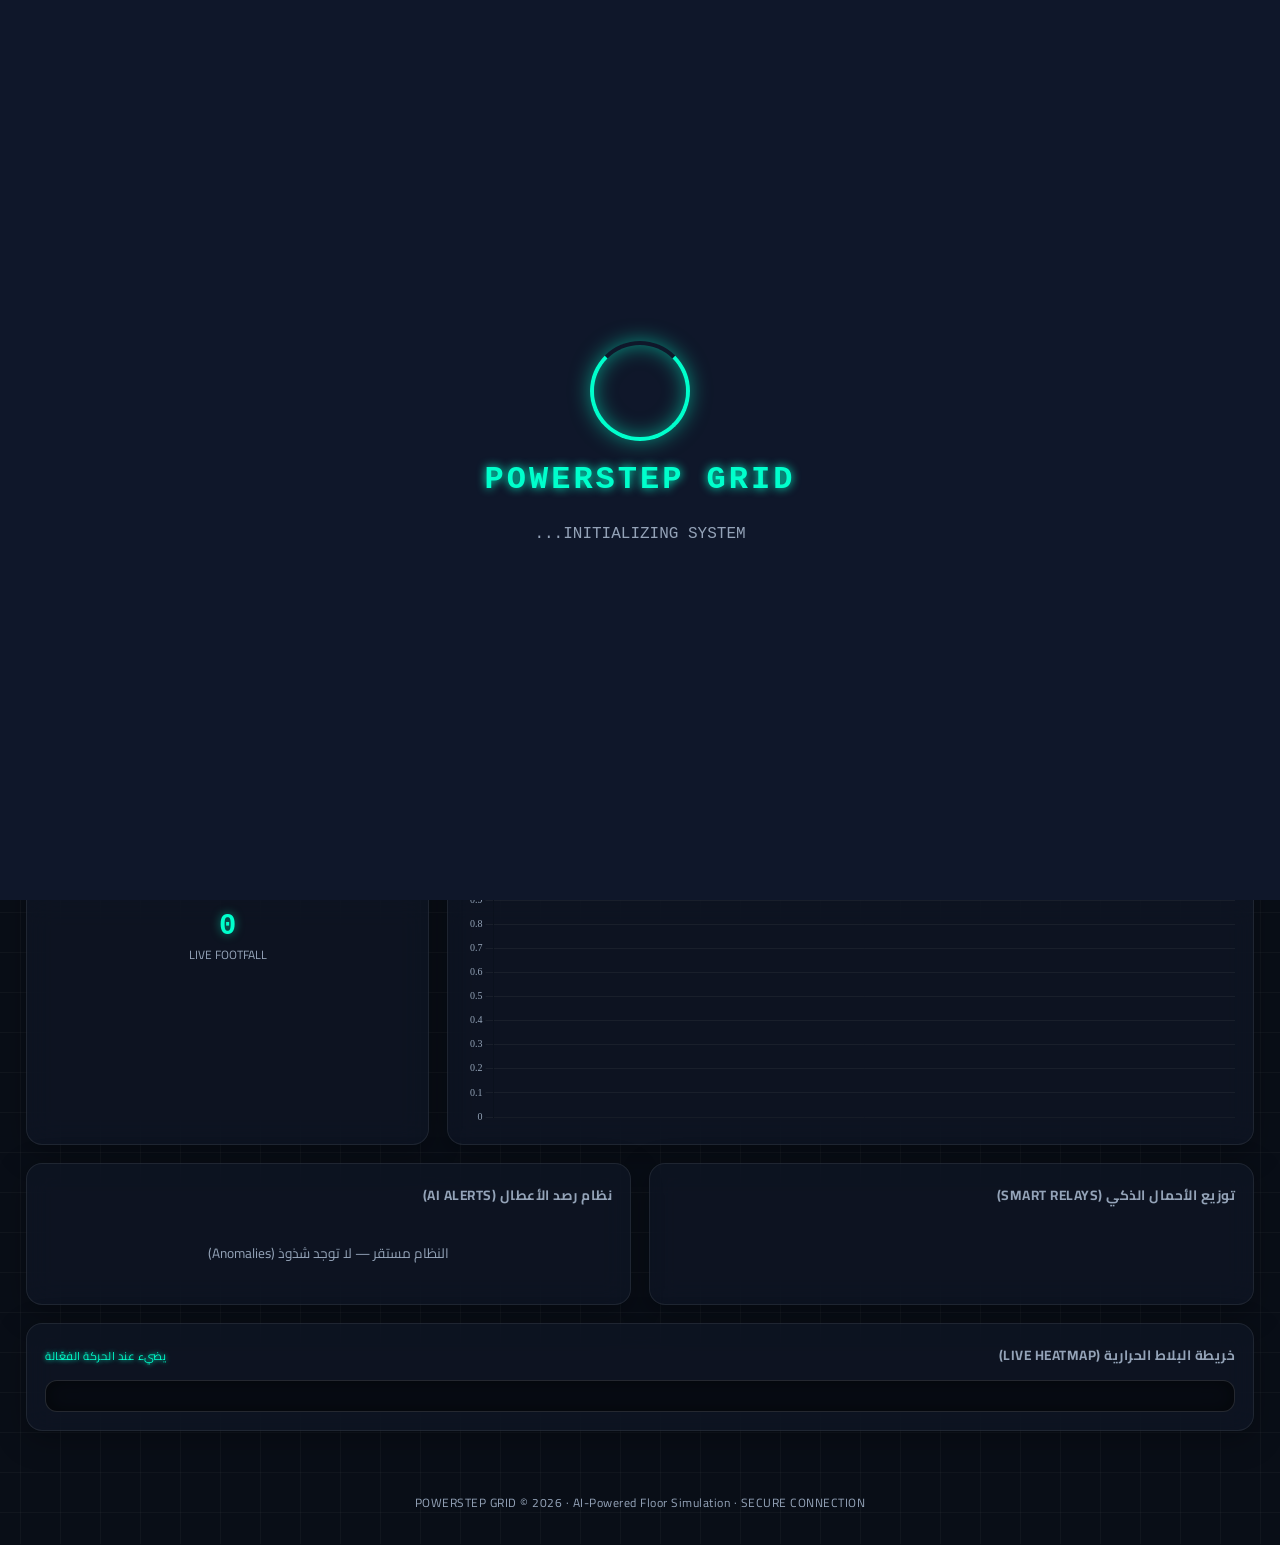
==== index.html @ bf43fac3 "Feat: Add Toast Notifications for AI alerts and Connection Status badge" ====
<!DOCTYPE html>
<html lang="ar" dir="rtl">
<head>
  <meta charset="UTF-8">
  <meta name="viewport" content="width=device-width, initial-scale=1.0">
  <meta name="theme-color" content="#0f172a">
  <link rel="manifest" href="manifest.json">
  <link rel="stylesheet" href="style.css">
  <title>PowerStep Grid — لوحة التحكم الحية</title>
  <script src="vendor/chart.umd.js"></script>
  <script>
    // مسح أي cache قديم عشان الصفحة تجيب النسخة الجديدة دايماً
    if ('serviceWorker' in navigator) {
      navigator.serviceWorker.getRegistrations().then(regs => {
        regs.forEach(r => r.unregister());
      });
      caches.keys().then(keys => keys.forEach(k => caches.delete(k)));
      navigator.serviceWorker.register('sw.js');
    }
  </script>
  <style>
    @keyframes spin { 100% { transform: rotate(360deg); } }
  </style>
</head>
<body>

<div id="loadingScreen" style="position:fixed; top:0; left:0; width:100%; height:100%; background:#0f172a; z-index:9999; display:flex; flex-direction:column; justify-content:center; align-items:center; transition: opacity 0.5s ease-out;">
  <div style="width:100px; height:100px; border: 4px solid #00ffcc; border-top-color: transparent; border-radius: 50%; animation: spin 1s linear infinite; box-shadow: 0 0 20px rgba(0,255,204,0.5), inset 0 0 20px rgba(0,255,204,0.5);"></div>
  <h1 style="color:#00ffcc; text-shadow:0 0 10px #00ffcc; margin-top:20px; font-family:'Consolas', monospace; letter-spacing:3px;">POWERSTEP GRID</h1>
  <p style="color:var(--muted); font-family:'Consolas', monospace; margin-top:5px;">INITIALIZING SYSTEM...</p>
</div>
<script>
  window.addEventListener('load', () => {
    setTimeout(() => {
      const loader = document.getElementById('loadingScreen');
      if (loader) {
        loader.style.opacity = '0';
        setTimeout(() => loader.style.display = 'none', 500);
      }
    }, 2500);
  });
</script>

<div id="toastContainer" class="toast-container"></div>

<header>
  <div>
    <div class="title">⚡ PowerStep Grid Control</div>
    <div class="subtitle">Sci-Fi AI Dashboard — محاكاة أرضية المستقبل المتكاملة</div>
  </div>
  <div style="display:flex; flex-direction:column; align-items:flex-end; gap:5px;">
    <div id="connectionBadge" class="conn-badge online">
      <span class="conn-dot"></span> <span id="connText">SYSTEM ONLINE</span>
    </div>
    <div class="status" style="margin-bottom:0; background:rgba(0,0,0,0.5);">
      <span class="dot"></span>
      <span>المحاكاة: يوم <span id="dayNum" class="mono">1</span> — الساعة <span id="simTime" class="sim-time mono">--:--</span></span>
    </div>
    <div id="realClock" style="font-family:'Consolas', monospace; font-size:1.4rem; color:#00ffcc; text-shadow:0 0 10px rgba(0,255,204,0.5); font-weight:bold; letter-spacing:2px; margin-top:5px;">
      --:--:--
    </div>
  </div>
</header>

<div style="max-width:1300px; margin:10px auto; padding:0 26px; display:flex; gap:10px; flex-wrap:wrap; align-items:center;">
  <div class="nav-links">
    <a href="/" class="active">🏠 لوحة التحكم</a>
    <a href="/analytics.html">📊 التحليلات</a>
  </div>
  <div style="display:flex; gap:8px;">
    <a class="btn-export" href="PowerStep_Report_Sample.csv" download>📥 CSV</a>
    <button class="btn-export" onclick="window.print()" style="background:linear-gradient(135deg,#6b21a8,#9333ea); border-color:#b026ff; box-shadow:0 0 12px rgba(176,38,255,0.3);">📄 PDF</button>
  </div>
</div>

<main>

  <!-- عداد الطاقة الإجمالية المُولَّدة -->
  <div class="energy-counter-banner">
    <div style="z-index:1;">
      <div style="font-size:.8rem; color:var(--muted); text-transform:uppercase; letter-spacing:1px; margin-bottom:6px;">⚡ إجمالي ما ولّده النظام منذ بدء التشغيل</div>
      <div style="font-size:.72rem; color:var(--muted); opacity:.7;">يتحدث كل ثانية — مباشر من نواة المحاكي</div>
    </div>
    <div class="counter-group" style="z-index:1;">
      <div class="counter-item">
        <div class="counter-val green" id="totalGenWh">0.0000</div>
        <div class="counter-label">واط·ساعة مُولَّدة (Wh)</div>
      </div>
      <div class="counter-divider"></div>
      <div class="counter-item">
        <div class="counter-val blue" id="totalConWh">0.0000</div>
        <div class="counter-label">واط·ساعة مُستهلَكة (Wh)</div>
      </div>
      <div class="counter-divider"></div>
      <div class="counter-item">
        <div class="counter-val orange" id="totalSavedCO2">0.00</div>
        <div class="counter-label">جرام CO₂ تم توفيره 🌱</div>
      </div>
      <div class="counter-divider"></div>
      <div class="counter-item">
        <div class="counter-val green" id="costSavedVal">0.00</div>
        <div class="counter-label">التكلفة الموفرة ($)</div>
      </div>
      <div class="counter-divider"></div>
      <div class="counter-item">
        <div class="counter-val blue" id="exportedWhVal">0.0000</div>
        <div class="counter-label">الطاقة المصدرة (Wh)</div>
      </div>
    </div>
  </div>

  <div class="grid4" style="margin-bottom: 20px;">
    <div class="card" style="display:flex; align-items:center; gap:10px;">
      <div style="font-size:2rem;">⚡</div>
      <div>
        <div style="font-size:0.8rem; color:var(--muted);">الجهد (Voltage)</div>
        <div style="font-size:1.5rem; font-weight:bold; color:var(--green);"><span id="voltageVal">0.0</span> V</div>
      </div>
    </div>
    <div class="card" style="display:flex; align-items:center; gap:10px;">
      <div style="font-size:2rem;">🔌</div>
      <div>
        <div style="font-size:0.8rem; color:var(--muted);">التيار (Current)</div>
        <div style="font-size:1.5rem; font-weight:bold; color:var(--blue);"><span id="currentVal">0.0</span> A</div>
      </div>
    </div>
    <div class="card" style="display:flex; align-items:center; gap:10px;">
      <div style="font-size:2rem;">⏱️</div>
      <div>
        <div style="font-size:0.8rem; color:var(--muted);">مدة التشغيل (Uptime)</div>
        <div style="font-size:1.2rem; font-weight:bold; color:var(--purple);"><span id="uptimeVal">00:00:00</span></div>
      </div>
    </div>
    <div class="card" style="display:flex; align-items:center; gap:10px;">
      <div style="font-size:2rem;">🤖</div>
      <div>
        <div style="font-size:0.8rem; color:var(--muted);">حالة الـ AI</div>
        <div style="font-size:0.85rem; font-weight:bold; margin-bottom: 3px;">التوقع: <span id="aiStatusForecast" style="color:var(--green);">OK</span></div>
        <div style="font-size:0.85rem; font-weight:bold;">الشذوذ: <span id="aiStatusAnomaly" style="color:var(--green);">OK</span></div>
      </div>
    </div>
  </div>

  <div class="grid4">
    <div class="card gauge-wrap">
      <h3>التوليد اللحظي</h3>
      <div class="gauge" id="gaugeGen" style="--ring-color:var(--green); --pct:0;">
        <div class="val"><span id="genVal">0.0</span><small>واط</small></div>
      </div>
      <div style="margin-top: 15px; text-align: center; font-size: 0.85rem; color: var(--green); text-shadow: 0 0 5px rgba(0,255,204,0.4);">
        🔮 الـ AI يتوقع: <b id="forecastVal">0.0</b> واط
        <div style="margin-top:5px; font-size:0.75rem; color:#00ccff; text-shadow:none; padding:4px; background:rgba(0,204,255,0.1); border-radius:4px; border:1px solid rgba(0,204,255,0.3);">
          🌍 منعنا انبعاث <b id="co2SavedVal">0.0</b> جم CO₂
        </div>
      </div>
    </div>
    <div class="card gauge-wrap">
      <h3>الاستهلاك اللحظي</h3>
      <div class="gauge" id="gaugeCon" style="--ring-color:var(--orange); --pct:0;">
        <div class="val"><span id="conVal">0.0</span><small>واط</small></div>
      </div>
    </div>
    <div class="card gauge-wrap">
      <h3>الاكتفاء الذاتي</h3>
      <div class="gauge" id="gaugeSelf" style="--ring-color:var(--purple); --pct:0;">
        <div class="val"><span id="selfVal">0</span><small>%</small></div>
      </div>
    </div>
    <div class="card">
      <h3>طاقة التخزين (Battery SOC)</h3>
      <div class="battery">
        <div class="fill" id="battFill" style="width:0%"></div>
        <div class="label"><span id="battVal">0</span>%</div>
      </div>
      <div class="source-tag" id="sourceTag">مصدر التغذية: <b id="sourceLabel">—</b></div>
    </div>
  </div>

  <div class="grid2">
    <div class="card">
      <h3>تحليل الطاقة (توليد / استهلاك) Wh</h3>
      <canvas id="energyChart" height="110"></canvas>
    </div>
    <div class="card">
      <h3>معدل الحركة (خطوة/دقيقة)</h3>
      <div class="footfall-strip" id="footfallStrip"></div>
      <div style="margin-top:15px; text-align:center;">
        <span class="mono" style="font-size:1.8rem; font-weight:800; color:var(--green); text-shadow: 0 0 10px rgba(0,255,204,0.5);" id="footfallNow">0</span>
        <div style="font-size:.75rem; color:var(--muted); text-transform: uppercase;">Live Footfall</div>
      </div>
    </div>
  </div>

  <div class="grid2b">
    <div class="card">
      <h3>توزيع الأحمال الذكي (Smart Relays)</h3>
      <div class="loads-list" id="loadsList"></div>
    </div>
    <div class="card">
      <h3>نظام رصد الأعطال (AI Alerts)</h3>
      <div class="alerts-list" id="alertsList"><div class="alerts-empty">النظام مستقر — لا توجد شذوذ (Anomalies)</div></div>
    </div>
  </div>

  <div class="card">
    <h3 style="display:flex; justify-content:space-between; align-items:center;">
      <span>خريطة البلاط الحرارية (Live Heatmap)</span>
      <span style="font-size: 0.7rem; font-weight: normal; color: var(--green); text-shadow: 0 0 5px var(--green);">يضيء عند الحركة الفعّالة</span>
    </h3>
    <div class="tiles-grid" id="tilesGrid"></div>
  </div>

</main>

<footer>POWERSTEP GRID © 2026 · AI-Powered Floor Simulation · SECURE CONNECTION</footer>

<script src="app.js"></script>

</body>
</html>
---- style.css ----
@font-face{
  font-family:'Cairo';
  src:url('vendor/fonts/Cairo-Regular.ttf');
  font-weight:400 800;
}
:root{
  /* Futuristic Sci-Fi Color Palette */
  --green: #00ffcc;       
  --green-dark: #004d40;
  --blue: #00bfff;
  --purple: #b026ff;
  --orange: #ffaa00;
  --danger: #ff2a2a;
  
  --bg: #090e17;          
  --card: rgba(16, 24, 39, 0.65); 
  --ink: #e2e8f0;         
  --muted: #94a3b8;
  --line: rgba(255, 255, 255, 0.12);
}
*{box-sizing:border-box;}

body{
  margin:0; background:var(--bg); color:var(--ink);
  font-family:'Cairo',sans-serif; direction:rtl;
  background-image: 
    linear-gradient(rgba(255,255,255,0.03) 1px, transparent 1px),
    linear-gradient(90deg, rgba(255,255,255,0.03) 1px, transparent 1px);
  background-size: 40px 40px;
  background-position: center;
}
.mono{ font-family:'Consolas','Courier New',monospace; }

header{
  background:linear-gradient(120deg, rgba(11, 16, 27, 0.8), rgba(0, 77, 64, 0.7));
  backdrop-filter: blur(12px);
  -webkit-backdrop-filter: blur(12px);
  border-bottom: 1px solid rgba(0, 255, 204, 0.2);
  color:#fff; padding:18px 26px; display:flex; align-items:center; justify-content:space-between;
  flex-wrap:wrap; gap:10px;
  box-shadow: 0 4px 30px rgba(0,0,0,0.5);
}
header .title{ font-size:1.35rem; font-weight:800; color: var(--green); text-shadow: 0 0 10px rgba(0,255,204,0.4); }
header .subtitle{ font-size:.78rem; opacity:.85; margin-top:2px; }
header .status{
  display:flex; align-items:center; gap:8px; background:rgba(255,255,255,.05);
  padding:7px 16px; border-radius:20px; font-size:.82rem;
  border: 1px solid var(--line);
}
header .dot{ width:9px; height:9px; border-radius:50%; background:var(--green); box-shadow:0 0 8px var(--green); }
header .sim-time{ font-weight:700; color: #fff; }
.nav-links{ display:flex; gap:10px; margin-top:8px; }
.nav-links a{
  color: var(--muted); text-decoration: none; padding: 7px 16px;
  border-radius: 20px; font-size: .78rem; font-weight: 700;
  border: 1px solid var(--line); transition: all 0.3s ease;
}
.nav-links a:hover, .nav-links a.active{
  color: var(--green); border-color: var(--green);
  box-shadow: 0 0 10px rgba(0,255,204,0.3);
}
.btn-export{
  display:inline-flex; align-items:center; gap:8px;
  padding:10px 22px; border-radius:12px; font-size:.82rem; font-weight:700;
  border:none; cursor:pointer; color:#fff;
  background:linear-gradient(135deg, var(--green-dark), #00796b);
  border:1px solid var(--green);
  box-shadow: 0 0 12px rgba(0,255,204,0.2);
  transition: all 0.3s ease;
  font-family:'Cairo',sans-serif; text-decoration:none;
}
.btn-export:hover{
  box-shadow: 0 0 25px rgba(0,255,204,0.5);
  transform: translateY(-2px);
}
@media print {
  header, .nav-links, .btn-export, footer { display: none !important; }
  body { background: white !important; color: black !important; }
  .card { border: 1px solid #ccc !important; background: white !important; box-shadow: none !important; color: black !important; }
  canvas { max-width: 100% !important; }
}

main{ padding:20px 26px 40px; max-width:1300px; margin:0 auto; }

.grid4{ display:grid; grid-template-columns:repeat(4,1fr); gap:18px; margin-bottom:18px; }
.grid2{ display:grid; grid-template-columns:2fr 1fr; gap:18px; margin-bottom:18px; }
.grid2b{ display:grid; grid-template-columns:1fr 1fr; gap:18px; margin-bottom:18px; }
@media(max-width:900px){ .grid4{grid-template-columns:repeat(2,1fr);} .grid2, .grid2b{grid-template-columns:1fr;} }

.card{
  background:var(--card); 
  border:1px solid rgba(255,255,255,0.08); 
  border-radius:16px; 
  padding:18px;
  backdrop-filter: blur(14px);
  -webkit-backdrop-filter: blur(14px);
  box-shadow: 0 8px 32px rgba(0,0,0,0.3);
  transition: transform 0.3s ease, border-color 0.3s ease;
}
.card:hover {
  border-color: rgba(255,255,255,0.2);
  transform: translateY(-2px);
}
.card h3{ margin:0 0 12px; font-size:.85rem; color:var(--muted); font-weight:700; text-transform: uppercase; letter-spacing: 0.5px; }

.gauge-wrap{ display:flex; flex-direction:column; align-items:center; }
.gauge{
  width:120px; height:120px; border-radius:50%; position:relative;
  display:flex; align-items:center; justify-content:center;
  background:conic-gradient(var(--ring-color) calc(var(--pct) * 1%), rgba(255,255,255,0.05) 0);
  transition: background 0.6s ease;
  box-shadow: inset 0 0 20px rgba(0,0,0,0.5), 0 0 15px rgba(0,0,0,0.2);
}
.gauge::before{
  content:""; position:absolute; width:92px; height:92px; border-radius:50%; background:var(--bg);
  box-shadow: inset 0 4px 10px rgba(0,0,0,0.5);
}
.gauge .val{ position:relative; z-index:1; font-weight:800; font-size:1.25rem; text-shadow: 0 0 8px rgba(255,255,255,0.3); }
.gauge .val small{ display:block; font-size:.65rem; font-weight:600; color:var(--muted); margin-top:2px; }

.battery{
  width:100%; height:34px; background:rgba(0,0,0,0.4); border: 1px solid var(--line); border-radius:8px; overflow:hidden; position:relative;
}
.battery .fill{
  height:100%; background:linear-gradient(90deg,var(--blue),#00e5ff); transition:width .6s ease;
  box-shadow: 0 0 15px var(--blue);
}
.battery .label{
  position:absolute; inset:0; display:flex; align-items:center; justify-content:center;
  font-weight:800; color:#fff; font-size:.85rem; text-shadow:0 1px 4px rgba(0,0,0,.8);
}
.source-tag{ margin-top:8px; font-size:.75rem; text-align:center; color:var(--muted); }
.source-tag b{ color:var(--green); text-shadow: 0 0 5px rgba(0,255,204,0.4); }
.source-tag.grid b{ color:var(--orange); text-shadow: 0 0 5px rgba(255,170,0,0.4); }

.footfall-strip{
  display:flex; gap:3px; height:50px; align-items:flex-end; overflow:hidden; border-radius:6px;
}
.footfall-strip .bar{
  flex:1; background:var(--green); border-radius:3px 3px 0 0; min-width:2px; transition:height .3s ease, box-shadow .3s ease;
  opacity:.9;
}
.footfall-strip .bar:hover { box-shadow: 0 0 10px var(--green); }

.loads-list .row{
  display:flex; align-items:center; justify-content:space-between; padding:10px 0;
  border-bottom:1px dashed var(--line); font-size:.85rem;
}
.loads-list .row:last-child{ border-bottom:none; }
.badge{
  padding:5px 12px; border-radius:20px; font-size:.72rem; font-weight:700; color:#fff; white-space:nowrap;
  box-shadow: 0 2px 5px rgba(0,0,0,0.3);
}
.badge.on{ background:linear-gradient(45deg, var(--green-dark), var(--green)); }
.badge.off{ background:rgba(255,255,255,0.1); border: 1px solid var(--line); }
.badge.wait{ background:linear-gradient(45deg, #8a4100, var(--orange)); }

.alerts-list .alert{
  display:flex; align-items:flex-start; gap:10px; padding:10px 0; border-bottom:1px dashed var(--line);
  font-size:.85rem; line-height:1.5;
}
.alerts-list .alert:last-child{ border-bottom:none; }
.alerts-list .dot{ width:10px; height:10px; border-radius:50%; margin-top:5px; flex-shrink:0; box-shadow: 0 0 8px currentColor; }
.dot.warning{ color:var(--orange); background:var(--orange); }
.dot.info{ color:var(--blue); background:var(--blue); }
.dot.success{ color:var(--green); background:var(--green); }
.dot.danger{ color:var(--danger); background:var(--danger); animation: pulse 1.5s infinite; }
.alerts-empty{ color:var(--muted); font-size:.85rem; text-align:center; padding:20px 0; }

/* Heatmap Tiles Grid */
.tiles-grid{ 
  display:grid; grid-template-columns:repeat(8,1fr); gap:12px; 
  padding: 15px; background: rgba(0,0,0,0.4); 
  border-radius: 12px; border: 1px solid var(--line);
  box-shadow: inset 0 0 20px rgba(0,0,0,0.5);
}
.tile-chip{
  aspect-ratio:1; border-radius:10px; display:flex; flex-direction:column; align-items:center; justify-content:center;
  font-size:.9rem; font-weight:800; color:#fff;
  background: rgba(255,255,255,0.03);
  border: 2px solid rgba(255,255,255,0.05);
  transition: all 0.2s ease-out;
  position: relative;
  cursor: default;
}
.tile-chip .eff {
  font-size: 0.7rem; opacity: 0.6; font-weight: 600; margin-top: 4px; font-family: 'Consolas', monospace;
}

/* Heatmap Live Interactions */
.tile-chip.stepped {
  background: rgba(0, 255, 204, 0.15);
  border-color: var(--green);
  box-shadow: 0 0 15px rgba(0, 255, 204, 0.4), inset 0 0 10px rgba(0, 255, 204, 0.2);
  transform: scale(0.95);
  color: var(--green);
}
.tile-chip.faulty {
  background: rgba(255, 42, 42, 0.15);
  border-color: var(--danger);
  color: #ffcccc;
  animation: flash_fault 1.5s infinite;
}

@keyframes pulse {
  0% { transform: scale(1); opacity: 1; }
  50% { transform: scale(1.3); opacity: 0.7; }
  100% { transform: scale(1); opacity: 1; }
}
@keyframes flash_fault {
  0% { box-shadow: 0 0 5px rgba(255,42,42,0.3); }
  50% { box-shadow: 0 0 20px rgba(255,42,42,0.8); border-color: #ff5555; }
  100% { box-shadow: 0 0 5px rgba(255,42,42,0.3); }
}

footer{ text-align:center; color:var(--muted); font-size:.75rem; padding:20px 0 30px; letter-spacing: 0.5px; }

/* عداد الطاقة الإجمالية */
.energy-counter-banner{
  background: linear-gradient(135deg, rgba(0,255,204,0.08), rgba(0,191,255,0.08));
  border: 1px solid rgba(0,255,204,0.25);
  border-radius: 16px; padding: 18px 28px;
  display: flex; align-items: center; justify-content: space-between;
  flex-wrap: wrap; gap: 12px; margin-bottom: 18px;
  backdrop-filter: blur(14px);
  box-shadow: 0 0 30px rgba(0,255,204,0.1), inset 0 0 20px rgba(0,255,204,0.03);
  position: relative; overflow: hidden;
}
.energy-counter-banner::before{
  content: ''; position: absolute; inset: 0;
  background: linear-gradient(90deg, transparent, rgba(0,255,204,0.04), transparent);
  animation: shimmer 3s infinite;
}
@keyframes shimmer{ 0%{transform:translateX(-100%);} 100%{transform:translateX(100%);} }
.counter-group{ display:flex; align-items:center; gap:20px; flex-wrap:wrap; }
.counter-item{ text-align:center; }
.counter-val{
  font-family:'Consolas',monospace; font-size:2rem; font-weight:800;
  text-shadow: 0 0 20px currentColor;
  transition: all 0.5s ease;
}
.counter-val.green{ color: var(--green); }
.counter-val.blue{ color: var(--blue); }
.counter-val.orange{ color: var(--orange); }
.counter-label{ font-size:.7rem; color:var(--muted); text-transform:uppercase; letter-spacing:0.5px; margin-top:2px; }
.counter-divider{ width:1px; height:50px; background:var(--line); }

/* ============================================================
   NEW: Loading Screen (Sci-Fi Boot)
   ============================================================ */
.loading-overlay {
  position: fixed; inset: 0; z-index: 9999;
  background: #090e17;
  display: flex; flex-direction: column;
  align-items: center; justify-content: center;
  transition: opacity 0.8s ease, visibility 0.8s ease;
}
.loading-overlay.hidden {
  opacity: 0; visibility: hidden; pointer-events: none;
}
.loading-ring {
  width: 80px; height: 80px; border-radius: 50%;
  border: 3px solid rgba(0,255,204,0.1);
  border-top: 3px solid #00ffcc;
  animation: spin 1s linear infinite;
  box-shadow: 0 0 30px rgba(0,255,204,0.3);
}
@keyframes spin {
  0% { transform: rotate(0deg); }
  100% { transform: rotate(360deg); }
}
.loading-title {
  margin-top: 24px; font-size: 1.5rem; font-weight: 800;
  color: #00ffcc; letter-spacing: 3px;
  text-shadow: 0 0 20px rgba(0,255,204,0.5);
  animation: glow 2s ease-in-out infinite alternate;
}
@keyframes glow {
  from { text-shadow: 0 0 10px rgba(0,255,204,0.3); }
  to { text-shadow: 0 0 30px rgba(0,255,204,0.8), 0 0 60px rgba(0,255,204,0.3); }
}
.loading-subtitle {
  margin-top: 10px; font-size: 0.8rem; color: #94a3b8;
  letter-spacing: 2px; text-transform: uppercase;
  animation: blink 1.5s ease-in-out infinite;
}
@keyframes blink {
  0%, 100% { opacity: 1; }
  50% { opacity: 0.3; }
}

/* ============================================================
   NEW: Info Cards (Voltage, Current, Uptime, AI Status)
   ============================================================ */
.info-card {
  background: var(--card);
  border: 1px solid rgba(255,255,255,0.08);
  border-radius: 16px;
  padding: 16px 18px;
  backdrop-filter: blur(14px);
  -webkit-backdrop-filter: blur(14px);
  box-shadow: 0 8px 32px rgba(0,0,0,0.3);
  display: flex; align-items: center; gap: 14px;
  transition: transform 0.3s ease, border-color 0.3s ease;
}
.info-card:hover {
  border-color: rgba(255,255,255,0.2);
  transform: translateY(-2px);
}
.info-card .info-icon {
  font-size: 1.8rem;
  width: 48px; height: 48px;
  display: flex; align-items: center; justify-content: center;
  border-radius: 12px;
  background: rgba(255,255,255,0.04);
  border: 1px solid rgba(255,255,255,0.08);
}
.info-card .info-data { flex: 1; }
.info-card .info-label {
  font-size: 0.72rem; color: var(--muted);
  text-transform: uppercase; letter-spacing: 0.5px;
  margin-bottom: 4px;
}
.info-card .info-value {
  font-family: 'Consolas', monospace;
  font-size: 1.3rem; font-weight: 800;
  text-shadow: 0 0 10px currentColor;
}
.info-value.volt { color: #00ffcc; }
.info-value.amp { color: #00bfff; }
.info-value.uptime { color: #b026ff; }
.ai-status-row { display: flex; gap: 8px; margin-top: 4px; }
.ai-dot {
  display: inline-flex; align-items: center; gap: 4px;
  font-size: 0.7rem; color: var(--muted);
}
.ai-dot .dot-indicator {
  width: 7px; height: 7px; border-radius: 50%;
  background: #00ffcc; box-shadow: 0 0 6px #00ffcc;
}
.ai-dot .dot-indicator.offline {
  background: var(--danger); box-shadow: 0 0 6px var(--danger);
}

/* ============================================================
   NEW: Responsive — Tablet
   ============================================================ */
@media(max-width:768px) {
  header { flex-direction: column; text-align: center; padding: 14px 16px; }
  header .title { font-size: 1.1rem; }
  .nav-links { justify-content: center; }
  main { padding: 14px 16px 30px; }
  .grid4 { grid-template-columns: repeat(2, 1fr); gap: 12px; }
  .grid2, .grid2b { grid-template-columns: 1fr; gap: 12px; }
  .tiles-grid { grid-template-columns: repeat(4, 1fr); gap: 8px; }
  .energy-counter-banner { flex-direction: column; text-align: center; padding: 14px 18px; }
  .counter-group { justify-content: center; }
  .counter-val { font-size: 1.5rem; }
  .gauge { width: 100px; height: 100px; }
  .gauge::before { width: 76px; height: 76px; }
}

/* ============================================================
   NEW: Responsive — Mobile
   ============================================================ */
@media(max-width:480px) {
  header .title { font-size: 0.95rem; }
  header .subtitle { font-size: 0.68rem; }
  #realClock { font-size: 1.1rem; }
  .grid4 { grid-template-columns: 1fr; gap: 10px; }
  .tiles-grid { grid-template-columns: repeat(4, 1fr); gap: 6px; }
  .tile-chip { font-size: 0.75rem; }
  .counter-group { flex-direction: column; gap: 10px; }
  .counter-divider { width: 50px; height: 1px; }
  .counter-val { font-size: 1.2rem; }
  .nav-links { gap: 6px; }
  .nav-links a { padding: 6px 12px; font-size: 0.72rem; }
  .btn-export { padding: 8px 14px; font-size: 0.75rem; }
  .info-card .info-value { font-size: 1.1rem; }
  .gauge { width: 90px; height: 90px; }
  .gauge::before { width: 68px; height: 68px; }
  .gauge .val { font-size: 1rem; }
}

/* ============================================================
   NEW: Connection Status Badge
   ============================================================ */
.conn-badge {
  display: inline-flex; align-items: center; gap: 8px;
  padding: 6px 14px; border-radius: 20px;
  font-size: 0.75rem; font-weight: 800; letter-spacing: 1px;
  background: rgba(0,0,0,0.5); border: 1px solid;
  transition: all 0.3s ease;
}
.conn-badge.online { color: #00ffcc; border-color: rgba(0,255,204,0.3); box-shadow: 0 0 10px rgba(0,255,204,0.1); }
.conn-badge.offline { color: #ff2a2a; border-color: rgba(255,42,42,0.5); box-shadow: 0 0 15px rgba(255,42,42,0.3); }
.conn-dot { width: 8px; height: 8px; border-radius: 50%; }
.conn-badge.online .conn-dot { background: #00ffcc; box-shadow: 0 0 8px #00ffcc; animation: pulse-green 2s infinite; }
.conn-badge.offline .conn-dot { background: #ff2a2a; box-shadow: 0 0 8px #ff2a2a; animation: pulse-red 1s infinite; }
@keyframes pulse-green { 0% { opacity: 1; } 50% { opacity: 0.4; } 100% { opacity: 1; } }
@keyframes pulse-red { 0% { opacity: 1; } 50% { opacity: 0.2; } 100% { opacity: 1; } }

/* ============================================================
   NEW: Toast Notifications
   ============================================================ */
.toast-container {
  position: fixed; bottom: 30px; left: 30px; z-index: 10000;
  display: flex; flex-direction: column; gap: 12px;
  pointer-events: none;
}
.toast-msg {
  background: rgba(16, 24, 39, 0.95);
  backdrop-filter: blur(10px);
  border: 1px solid var(--danger);
  border-right: 4px solid var(--danger);
  color: #fff; padding: 14px 20px;
  border-radius: 8px;
  box-shadow: 0 5px 20px rgba(0,0,0,0.5), 0 0 15px rgba(255,42,42,0.2);
  display: flex; align-items: center; gap: 12px;
  font-size: 0.85rem; font-weight: 700;
  animation: slideInLeft 0.4s cubic-bezier(0.175, 0.885, 0.32, 1.275) forwards, fadeOutToast 0.5s 4.5s forwards;
}
.toast-msg.warning { border-color: var(--orange); border-right-color: var(--orange); box-shadow: 0 5px 20px rgba(0,0,0,0.5), 0 0 15px rgba(255,170,0,0.2); }
@keyframes slideInLeft {
  0% { transform: translateX(-100%); opacity: 0; }
  100% { transform: translateX(0); opacity: 1; }
}
@keyframes fadeOutToast {
  0% { transform: translateX(0); opacity: 1; }
  100% { transform: translateX(-20px); opacity: 0; }
}
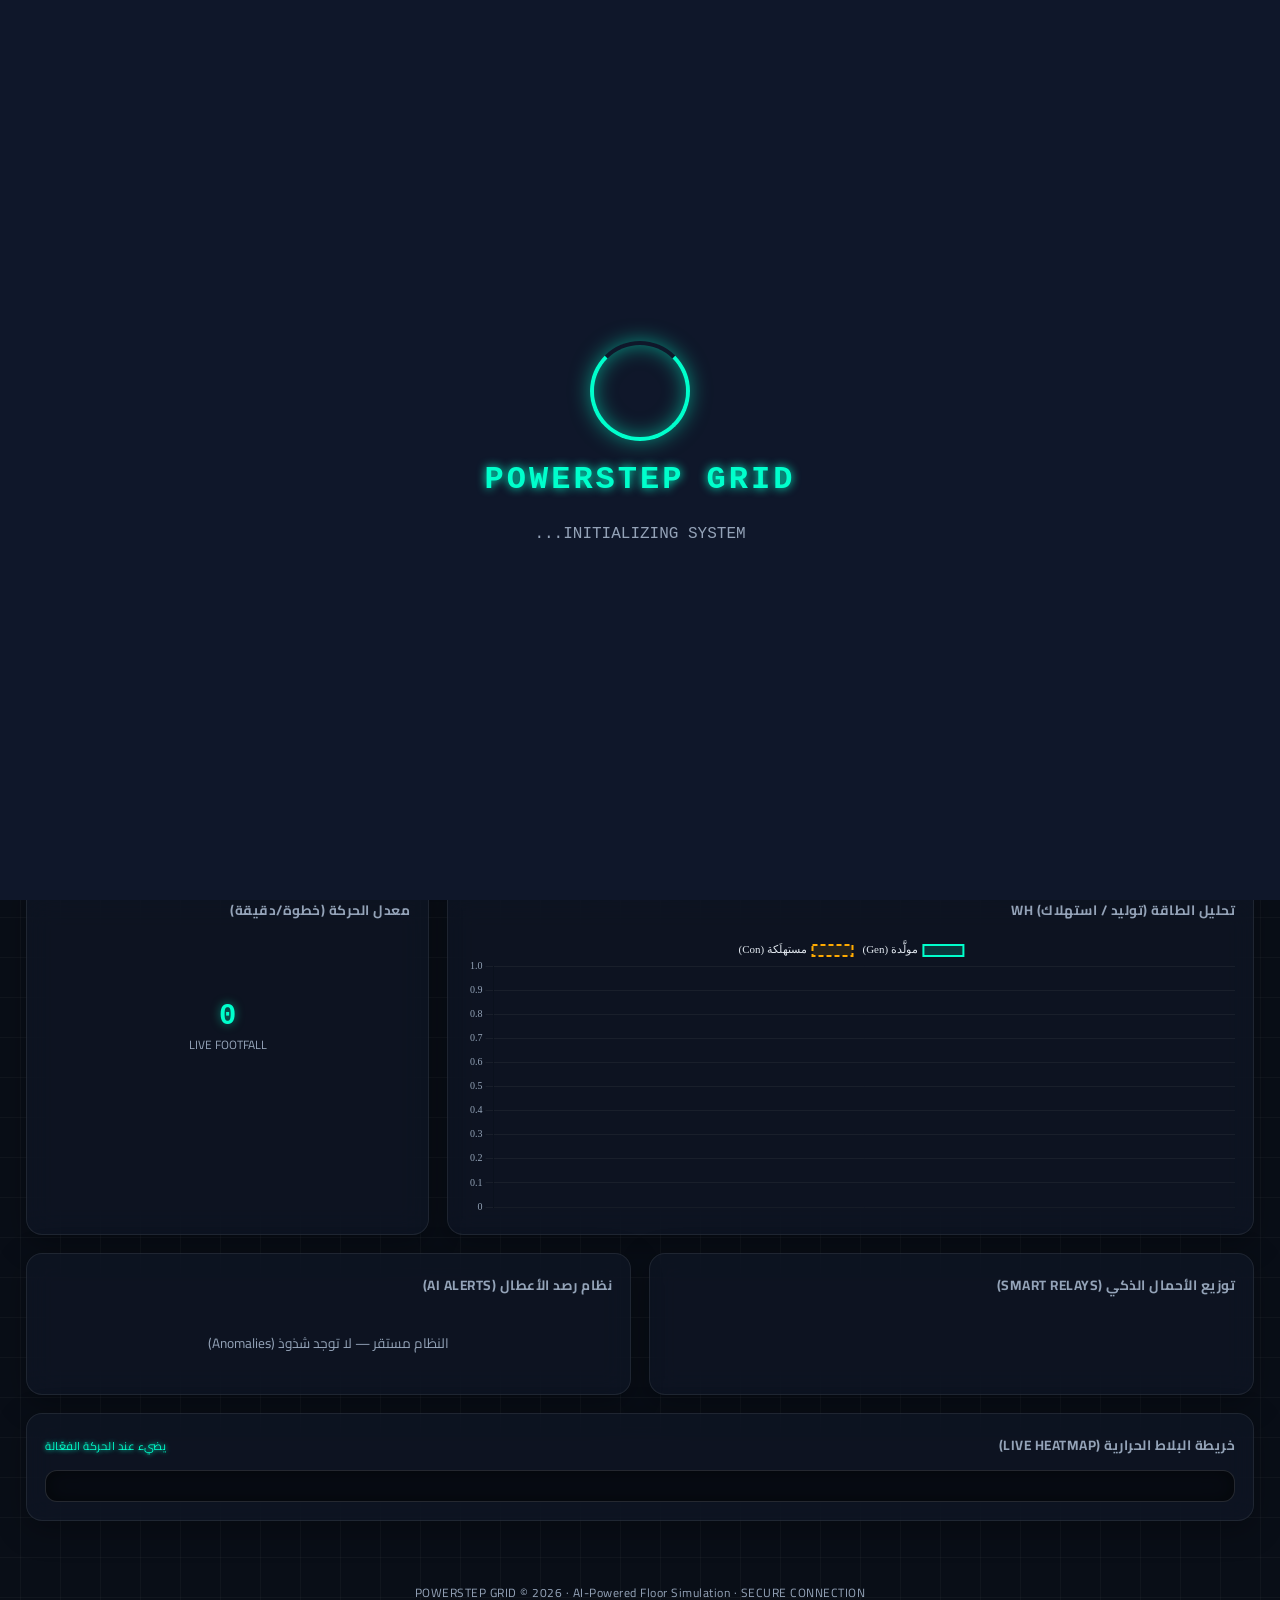
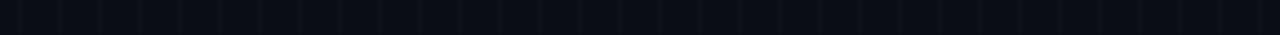
==== commit 5e0d4327: "Feat: Add Dev Panel to upload and playback raw CSV log files for live testing" ====
--- a/index.html
+++ b/index.html
@@ -68,12 +68,21 @@
     <a href="/analytics.html">📊 التحليلات</a>
   </div>
   <div style="display:flex; gap:8px;">
-    <a class="btn-export" href="PowerStep_Report_Sample.csv" download>📥 CSV</a>
+    <a class="btn-export" href="http://localhost:8000/api/export/csv" target="_blank">📥 CSV</a>
     <button class="btn-export" onclick="window.print()" style="background:linear-gradient(135deg,#6b21a8,#9333ea); border-color:#b026ff; box-shadow:0 0 12px rgba(176,38,255,0.3);">📄 PDF</button>
   </div>
 </div>
 
 <main>
+
+  <!-- Dev Panel (CSV Playback) -->
+  <div style="background: rgba(255,170,0,0.1); border: 1px solid var(--orange); border-radius: 12px; padding: 12px 18px; margin-bottom: 18px; display: flex; flex-wrap: wrap; gap: 15px; align-items: center; justify-content: space-between;">
+    <div style="display:flex; align-items:center; gap:10px;">
+      <b style="color: var(--orange); font-size: 0.9rem;">🧪 أداة فحص الداتا (Dev Playback)</b>
+      <input type="file" id="csvFileInput" accept=".csv" style="color: var(--ink); font-size: 0.8rem; border: 1px solid var(--line); padding: 5px; border-radius: 6px;">
+    </div>
+    <button id="playBtn" class="btn-export" style="background: var(--orange); border-color: #e69500; color: #000; box-shadow: 0 0 15px rgba(255,170,0,0.3);" onclick="startPlayback()" disabled>▶ اختر الملف أولاً</button>
+  </div>
 
   <!-- عداد الطاقة الإجمالية المُولَّدة -->
   <div class="energy-counter-banner">
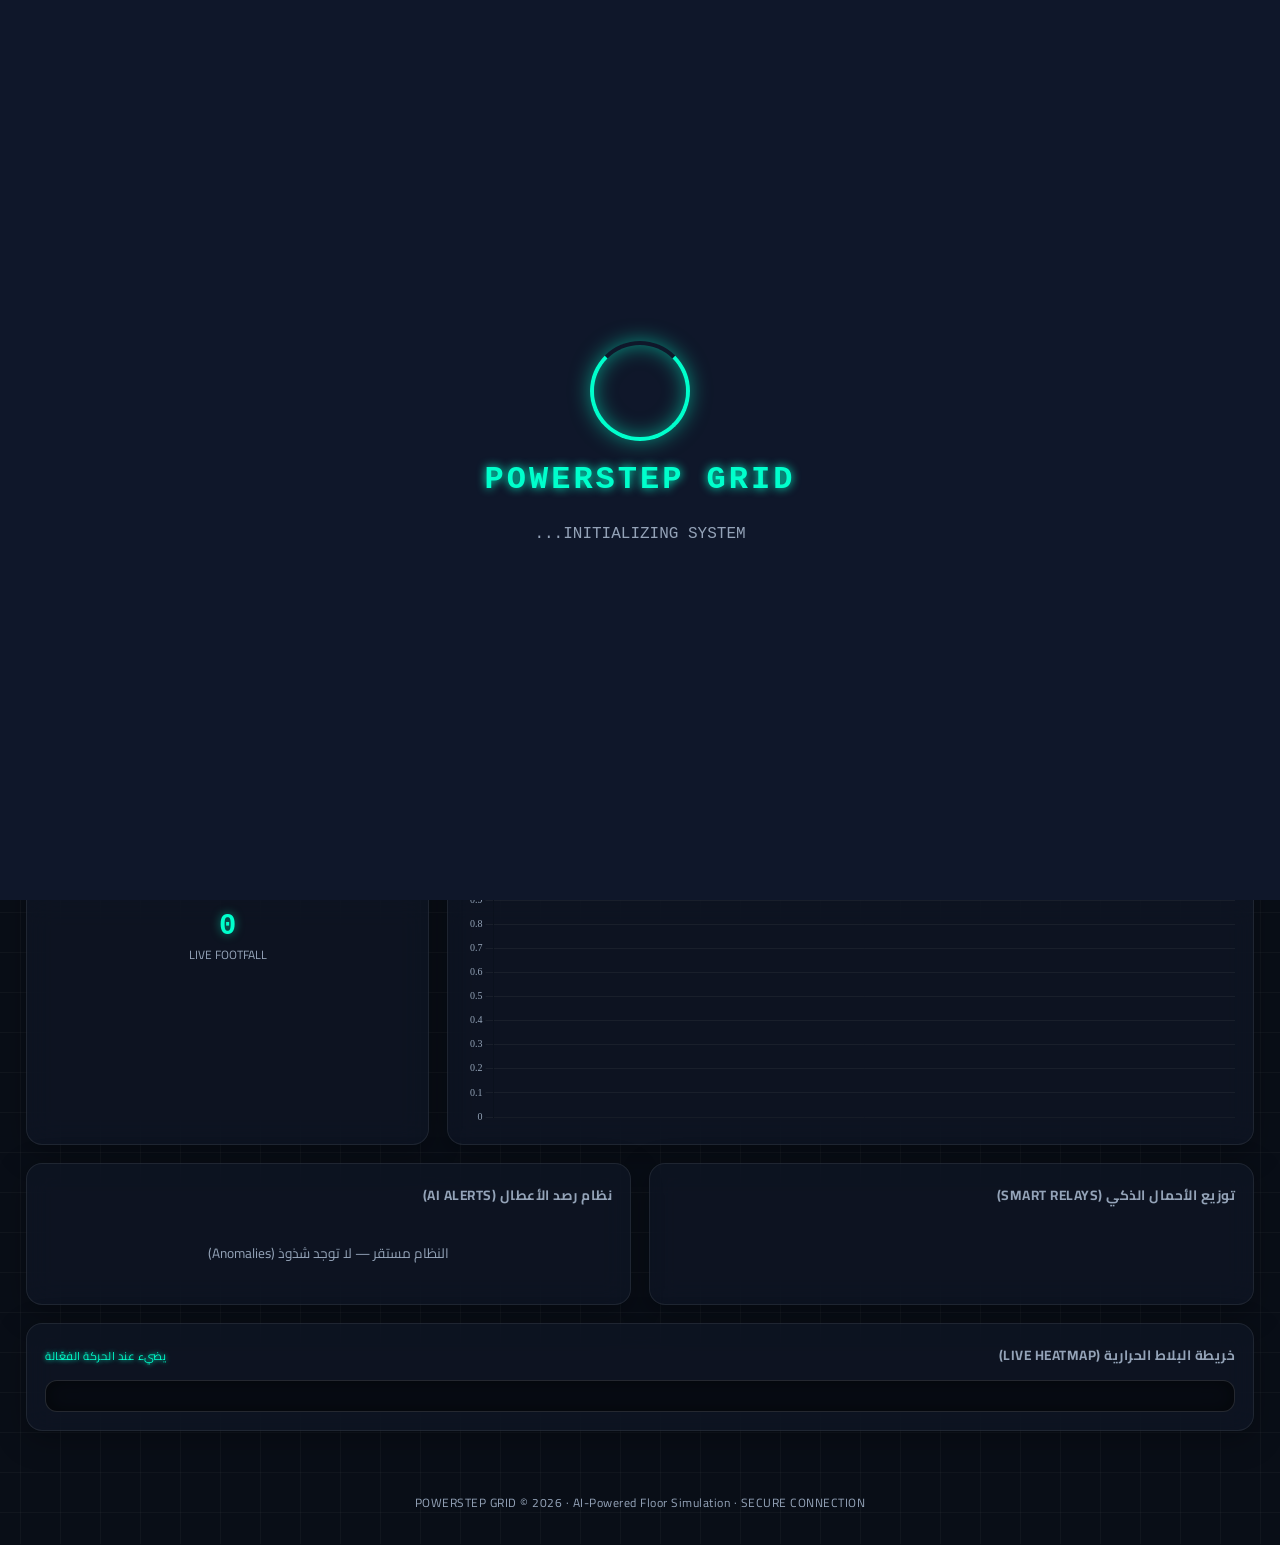
==== commit b05acd8f: "Revert: Remove Dev Playback tool to receive new data structure" ====
--- a/index.html
+++ b/index.html
@@ -75,14 +75,6 @@
 
 <main>
 
-  <!-- Dev Panel (CSV Playback) -->
-  <div style="background: rgba(255,170,0,0.1); border: 1px solid var(--orange); border-radius: 12px; padding: 12px 18px; margin-bottom: 18px; display: flex; flex-wrap: wrap; gap: 15px; align-items: center; justify-content: space-between;">
-    <div style="display:flex; align-items:center; gap:10px;">
-      <b style="color: var(--orange); font-size: 0.9rem;">🧪 أداة فحص الداتا (Dev Playback)</b>
-      <input type="file" id="csvFileInput" accept=".csv" style="color: var(--ink); font-size: 0.8rem; border: 1px solid var(--line); padding: 5px; border-radius: 6px;">
-    </div>
-    <button id="playBtn" class="btn-export" style="background: var(--orange); border-color: #e69500; color: #000; box-shadow: 0 0 15px rgba(255,170,0,0.3);" onclick="startPlayback()" disabled>▶ اختر الملف أولاً</button>
-  </div>
 
   <!-- عداد الطاقة الإجمالية المُولَّدة -->
   <div class="energy-counter-banner">
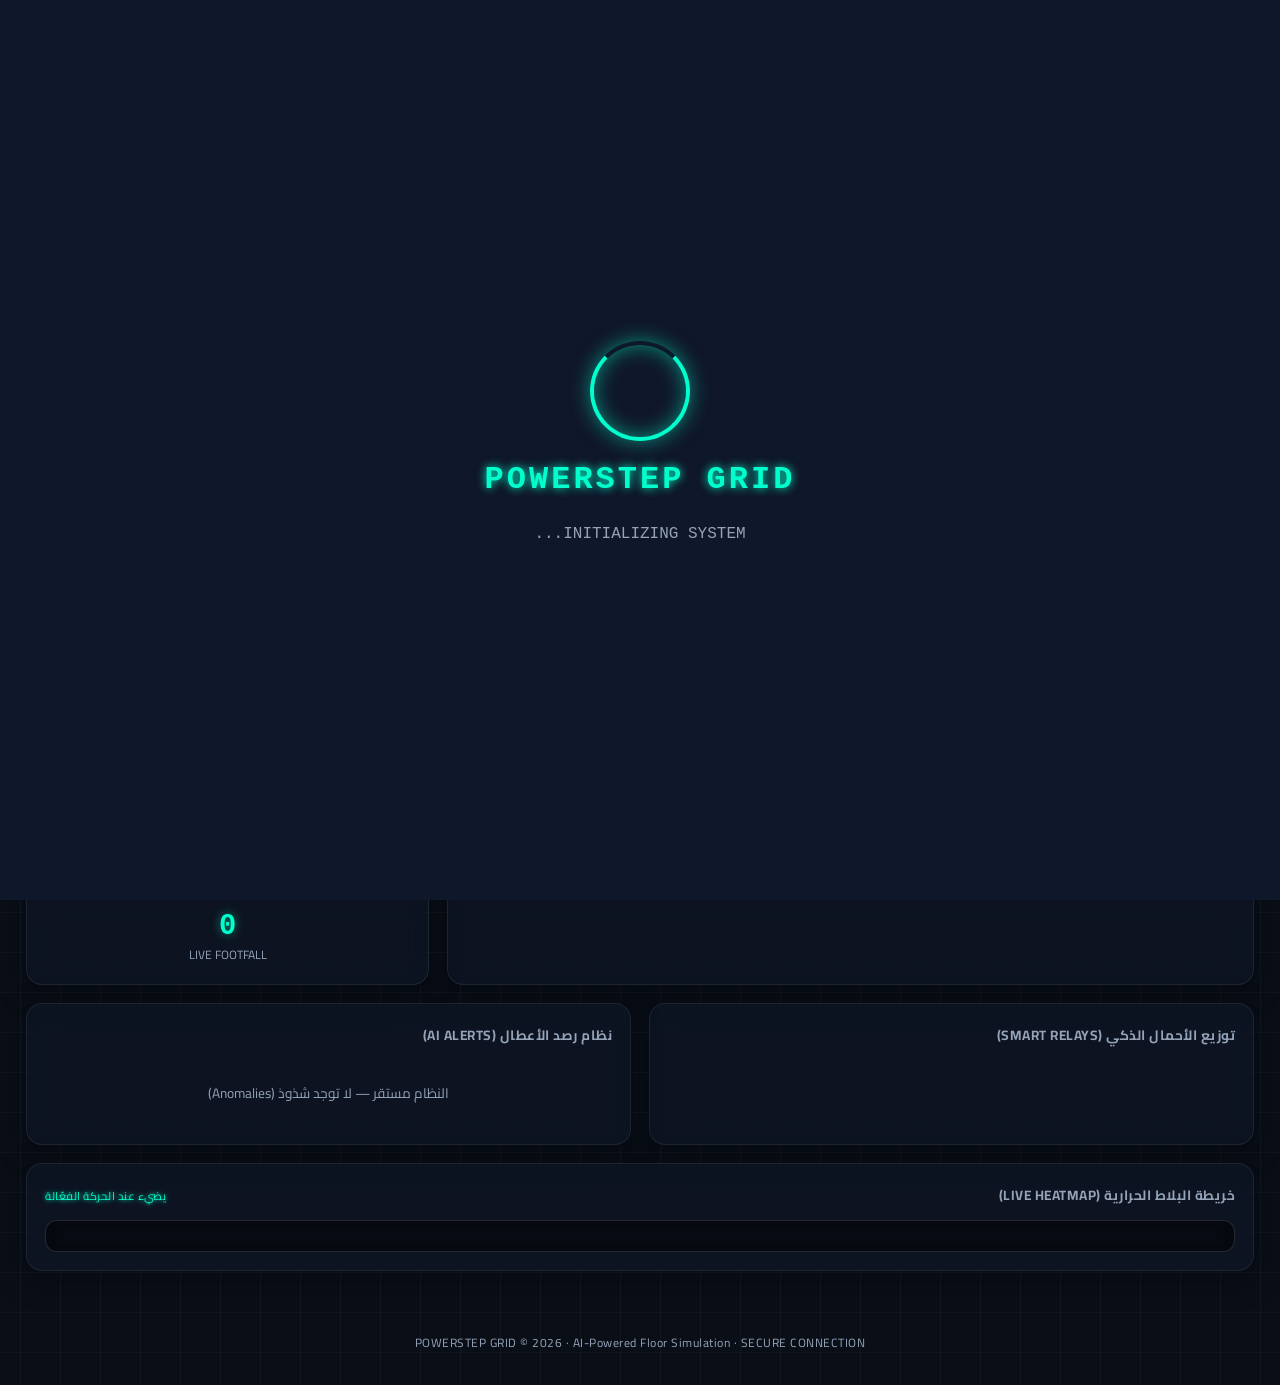
==== commit 9bb5e53b: "Feat: Add Dark/Light Theme Switcher and Adjustable Thresholds Settings panel" ====
--- a/index.html
+++ b/index.html
@@ -43,14 +43,49 @@
 
 <div id="toastContainer" class="toast-container"></div>
 
+<!-- Settings Modal -->
+<div id="settingsModal" class="modal-overlay hidden">
+  <div class="modal-content">
+    <div style="display:flex; justify-content:space-between; align-items:center; margin-bottom: 20px;">
+      <h3 style="margin:0; color:var(--green);">⚙️ إعدادات النظام</h3>
+      <button onclick="hideSettingsModal()" style="background:transparent; border:none; color:var(--red); font-size:1.2rem; cursor:pointer;">✖</button>
+    </div>
+    
+    <div class="setting-group">
+      <label>حد تحذير كفاءة البلاطة (<span id="effValDisp" style="color:var(--green);">80</span>%)</label>
+      <input type="range" id="effThreshold" min="50" max="95" value="80" oninput="document.getElementById('effValDisp').textContent=this.value">
+      <small style="color:var(--muted); font-size:0.75rem;">تتحول البلاطة للأحمر إذا انخفضت الكفاءة عن هذا الحد.</small>
+    </div>
+    
+    <div class="setting-group">
+      <label>حد تحذير البطارية (<span id="battValDisp" style="color:var(--red);">20</span>%)</label>
+      <input type="range" id="battThreshold" min="10" max="40" value="20" oninput="document.getElementById('battValDisp').textContent=this.value">
+    </div>
+
+    <div class="setting-group" style="display:flex; flex-direction:row; align-items:center; justify-content:space-between;">
+      <label style="margin:0;">تفعيل التنبيهات الصوتية</label>
+      <input type="checkbox" id="soundToggle" checked style="width:20px; height:20px;">
+    </div>
+
+    <div style="display:flex; gap:10px; margin-top:25px;">
+      <button class="btn-export" style="flex:1; justify-content:center;" onclick="saveSettings()">💾 حفظ</button>
+      <button class="btn-export" style="flex:1; justify-content:center; background:transparent; border-color:var(--muted); color:var(--ink);" onclick="resetSettings()">↺ افتراضي</button>
+    </div>
+  </div>
+</div>
+
 <header>
   <div>
     <div class="title">⚡ PowerStep Grid Control</div>
     <div class="subtitle">Sci-Fi AI Dashboard — محاكاة أرضية المستقبل المتكاملة</div>
   </div>
   <div style="display:flex; flex-direction:column; align-items:flex-end; gap:5px;">
-    <div id="connectionBadge" class="conn-badge online">
-      <span class="conn-dot"></span> <span id="connText">SYSTEM ONLINE</span>
+    <div style="display:flex; gap: 8px;">
+      <button id="themeToggleBtn" class="theme-toggle-btn" title="تغيير المظهر (Dark/Light)">🌙</button>
+      <button class="theme-toggle-btn" title="إعدادات النظام" onclick="showSettingsModal()">⚙️</button>
+      <div id="connectionBadge" class="conn-badge online">
+        <span class="conn-dot"></span> <span id="connText">SYSTEM ONLINE</span>
+      </div>
     </div>
     <div class="status" style="margin-bottom:0; background:rgba(0,0,0,0.5);">
       <span class="dot"></span>
--- a/style.css
+++ b/style.css
@@ -429,3 +429,60 @@
   0% { transform: translateX(0); opacity: 1; }
   100% { transform: translateX(-20px); opacity: 0; }
 }
+
+/* ============================================================
+   NEW: Light Theme & Modal Overrides
+   ============================================================ */
+[data-theme="light"] {
+  --bg: #f1f5f9;
+  --card: rgba(255, 255, 255, 0.95);
+  --ink: #1e293b;
+  --muted: #64748b;
+  --green: #059669;
+  --red: #dc2626;
+  --orange: #d97706;
+  --blue: #0284c7;
+  --purple: #7e22ce;
+  --danger: rgba(220, 38, 38, 0.1);
+  --line: rgba(0,0,0,0.1);
+}
+[data-theme="light"] body {
+  background-image:
+    linear-gradient(rgba(0,0,0,0.03) 1px, transparent 1px),
+    linear-gradient(90deg, rgba(0,0,0,0.03) 1px, transparent 1px);
+}
+[data-theme="light"] header .status,
+[data-theme="light"] .conn-badge { background: rgba(0,0,0,0.05); border-color: rgba(0,0,0,0.1); color: var(--ink); }
+[data-theme="light"] .energy-counter-banner { background: linear-gradient(135deg, rgba(255,255,255,1), rgba(240,240,240,1)); box-shadow: 0 4px 15px rgba(0,0,0,0.05); border: 1px solid var(--line); }
+
+@media print {
+  body { background: #fff !important; }
+  :root {
+    --bg: #fff; --card: #fff; --ink: #000; --muted: #555;
+    --green: #059669; --red: #dc2626; --orange: #d97706; --blue: #0284c7; --purple: #7e22ce;
+    --line: #ddd;
+  }
+  .theme-toggle-btn, .conn-badge, .nav-links, .btn-export { display: none !important; }
+}
+
+.theme-toggle-btn {
+  background: rgba(255,255,255,0.05); border: 1px solid var(--line); border-radius: 50%;
+  width: 36px; height: 36px; display: inline-flex; align-items: center; justify-content: center;
+  cursor: pointer; font-size: 1.1rem; transition: all 0.3s ease; color: var(--ink);
+}
+.theme-toggle-btn:hover { background: rgba(255,255,255,0.1); transform: scale(1.05); box-shadow: 0 0 10px rgba(0,255,204,0.2); }
+
+.modal-overlay {
+  position: fixed; inset: 0; background: rgba(0,0,0,0.7); backdrop-filter: blur(5px);
+  display: flex; align-items: center; justify-content: center; z-index: 10000;
+  opacity: 1; transition: opacity 0.3s ease;
+}
+.modal-overlay.hidden { opacity: 0; pointer-events: none; }
+.modal-content {
+  background: var(--card); border: 1px solid var(--line); border-radius: 12px;
+  padding: 24px; width: 90%; max-width: 400px; color: var(--ink);
+  box-shadow: 0 10px 40px rgba(0,0,0,0.5);
+}
+.setting-group { margin-bottom: 16px; display: flex; flex-direction: column; gap: 8px; }
+.setting-group label { font-size: 0.85rem; font-weight: 600; color: var(--ink); }
+.setting-group input[type="range"] { width: 100%; accent-color: var(--green); cursor: pointer; }
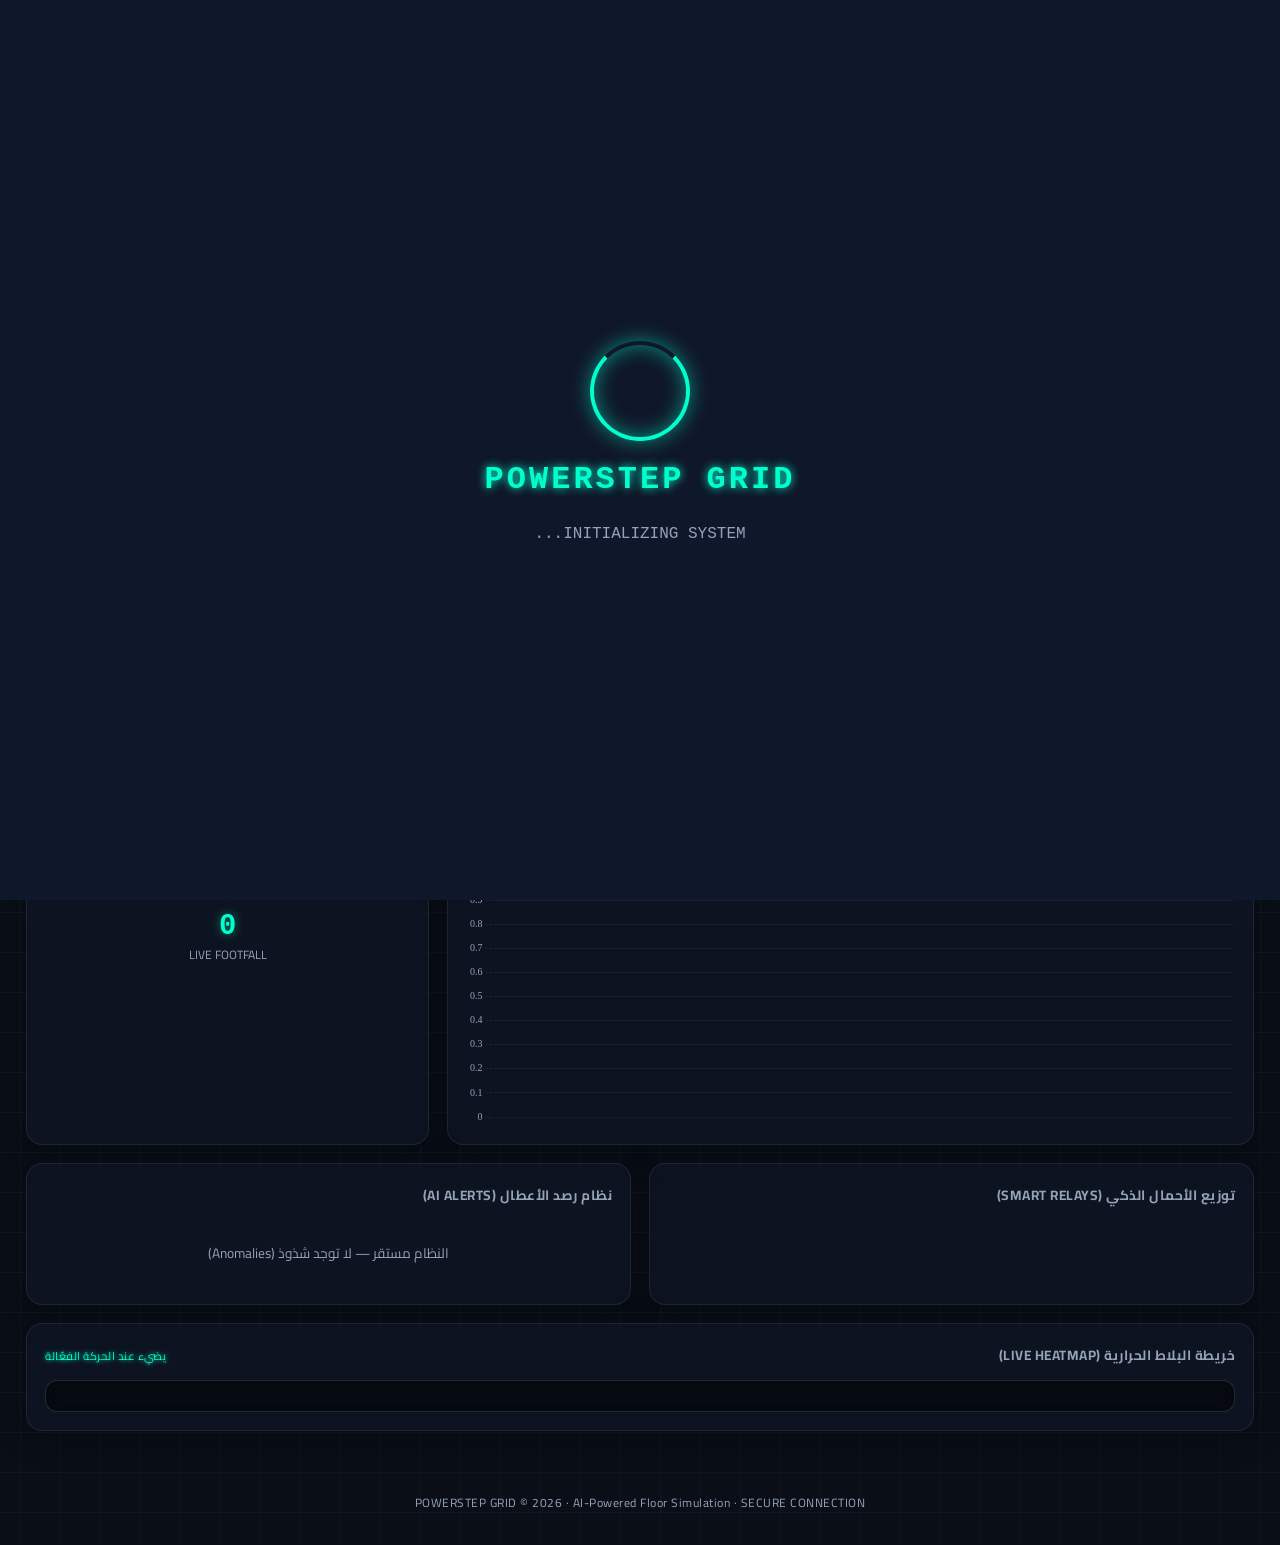
==== commit 7bce067b: "UI/UX: Enhance Light Theme, add Modal exit logic, and remove Service Worker to fix aggressive cachin" ====
--- a/index.html
+++ b/index.html
@@ -9,13 +9,14 @@
   <title>PowerStep Grid — لوحة التحكم الحية</title>
   <script src="vendor/chart.umd.js"></script>
   <script>
-    // مسح أي cache قديم عشان الصفحة تجيب النسخة الجديدة دايماً
+    // إزالة الـ Service Worker نهائياً (بيخزن نسخ قديمة) — الداش بورد يحتاج دائماً أحدث نسخة من السيرفر
     if ('serviceWorker' in navigator) {
       navigator.serviceWorker.getRegistrations().then(regs => {
         regs.forEach(r => r.unregister());
       });
+    }
+    if ('caches' in window) {
       caches.keys().then(keys => keys.forEach(k => caches.delete(k)));
-      navigator.serviceWorker.register('sw.js');
     }
   </script>
   <style>
--- a/style.css
+++ b/style.css
@@ -11,6 +11,7 @@
   --purple: #b026ff;
   --orange: #ffaa00;
   --danger: #ff2a2a;
+  --red: #ff2a2a;
   
   --bg: #090e17;          
   --card: rgba(16, 24, 39, 0.65); 
@@ -421,6 +422,7 @@
   animation: slideInLeft 0.4s cubic-bezier(0.175, 0.885, 0.32, 1.275) forwards, fadeOutToast 0.5s 4.5s forwards;
 }
 .toast-msg.warning { border-color: var(--orange); border-right-color: var(--orange); box-shadow: 0 5px 20px rgba(0,0,0,0.5), 0 0 15px rgba(255,170,0,0.2); }
+.toast-msg.success { border-color: var(--green); border-right-color: var(--green); box-shadow: 0 5px 20px rgba(0,0,0,0.5), 0 0 15px rgba(0,255,204,0.2); }
 @keyframes slideInLeft {
   0% { transform: translateX(-100%); opacity: 0; }
   100% { transform: translateX(0); opacity: 1; }
@@ -454,6 +456,27 @@
 [data-theme="light"] header .status,
 [data-theme="light"] .conn-badge { background: rgba(0,0,0,0.05); border-color: rgba(0,0,0,0.1); color: var(--ink); }
 [data-theme="light"] .energy-counter-banner { background: linear-gradient(135deg, rgba(255,255,255,1), rgba(240,240,240,1)); box-shadow: 0 4px 15px rgba(0,0,0,0.05); border: 1px solid var(--line); }
+[data-theme="light"] .modal-overlay { background: rgba(0,0,0,0.4); }
+[data-theme="light"] .modal-content { box-shadow: 0 10px 40px rgba(0,0,0,0.2); }
+[data-theme="light"] .tiles-grid { background: rgba(0,0,0,0.05); box-shadow: inset 0 0 20px rgba(0,0,0,0.05); }
+[data-theme="light"] .battery { background: rgba(0,0,0,0.08); }
+[data-theme="light"] header {
+  background: linear-gradient(120deg, rgba(255,255,255,0.95), rgba(220,235,255,0.9)) !important;
+  border-bottom: 1px solid rgba(0,0,0,0.1);
+  color: var(--ink);
+  box-shadow: 0 4px 20px rgba(0,0,0,0.08);
+}
+[data-theme="light"] header .title { text-shadow: none; }
+[data-theme="light"] header .sim-time { color: var(--ink); }
+[data-theme="light"] header .dot { background: var(--green); box-shadow: 0 0 8px var(--green); }
+[data-theme="light"] #realClock { color: var(--green) !important; text-shadow: none; }
+[data-theme="light"] .gauge::before { background: var(--card); }
+[data-theme="light"] .tile-chip { border-color: rgba(0,0,0,0.1); color: var(--ink); }
+[data-theme="light"] .tile-chip .eff { color: var(--muted); }
+[data-theme="light"] .toast-msg { background: rgba(255,255,255,0.97); color: var(--ink); }
+[data-theme="light"] .counter-val { text-shadow: none; }
+[data-theme="light"] .info-card .info-value { text-shadow: none; }
+[data-theme="light"] .battery .label { color: var(--ink); text-shadow: none; }
 
 @media print {
   body { background: #fff !important; }
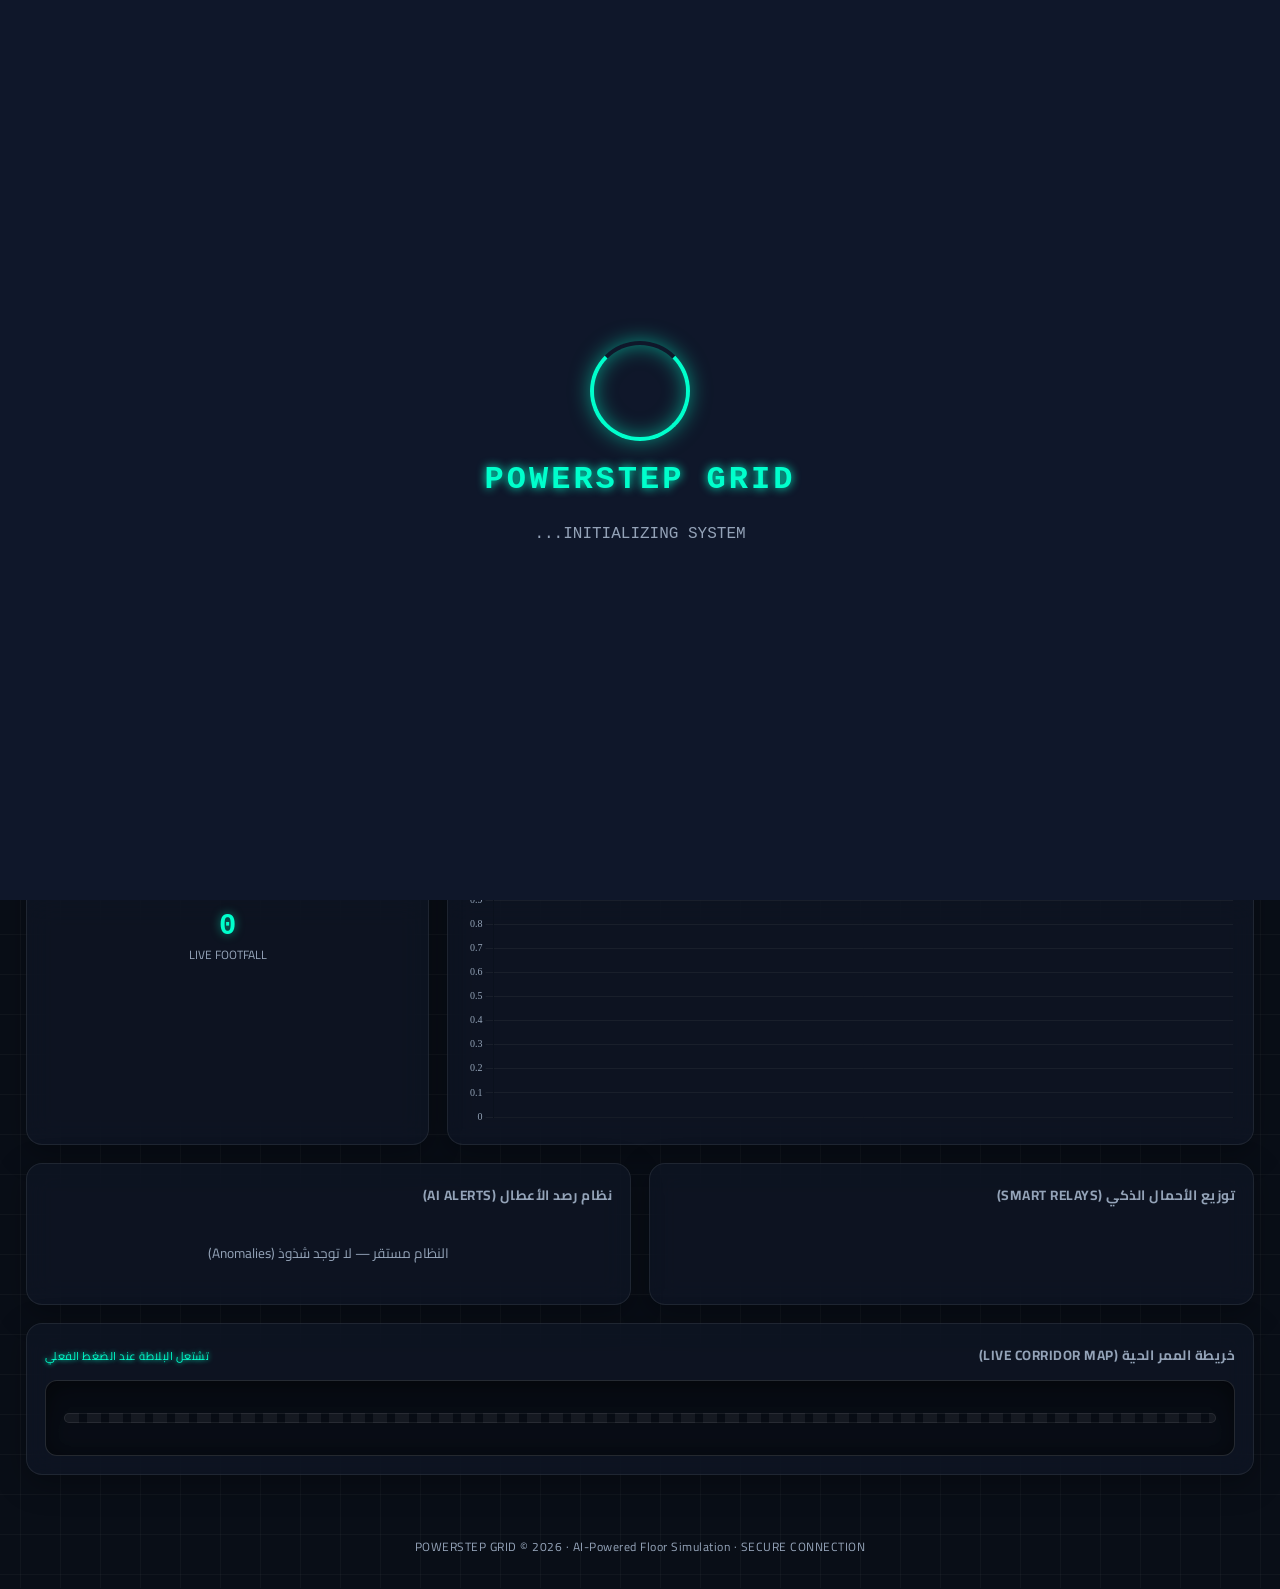
==== commit 9c9a82b9: "Feat: Integrate real team modules (config, db, inference, alerts) into backend + bridge mapping + re" ====
--- a/index.html
+++ b/index.html
@@ -241,10 +241,16 @@
 
   <div class="card">
     <h3 style="display:flex; justify-content:space-between; align-items:center;">
-      <span>خريطة البلاط الحرارية (Live Heatmap)</span>
-      <span style="font-size: 0.7rem; font-weight: normal; color: var(--green); text-shadow: 0 0 5px var(--green);">يضيء عند الحركة الفعّالة</span>
+      <span>خريطة الممر الحية (Live Corridor Map)</span>
+      <span style="font-size: 0.7rem; font-weight: normal; color: var(--green); text-shadow: 0 0 5px var(--green);">تشتعل البلاطة عند الضغط الفعلي</span>
     </h3>
-    <div class="tiles-grid" id="tilesGrid"></div>
+    <div class="corridor" id="corridor">
+      <div class="corridor-row" id="corridorRowTop"></div>
+      <div class="corridor-mid">
+        <div class="corridor-wall"></div>
+      </div>
+      <div class="corridor-row" id="corridorRowBottom"></div>
+    </div>
   </div>
 
 </main>
--- a/style.css
+++ b/style.css
@@ -213,6 +213,71 @@
   50% { box-shadow: 0 0 20px rgba(255,42,42,0.8); border-color: #ff5555; }
   100% { box-shadow: 0 0 5px rgba(255,42,42,0.3); }
 }
+
+/* =====================================================
+   Corridor Map — real corridor layout (two rows + wall)
+   ===================================================== */
+.corridor {
+  display: flex; flex-direction: column; gap: 8px;
+  padding: 18px; border-radius: 12px;
+  background: linear-gradient(180deg, rgba(0,0,0,0.45), rgba(0,0,0,0.3));
+  border: 1px solid var(--line);
+  box-shadow: inset 0 0 25px rgba(0,0,0,0.5);
+  position: relative; overflow: hidden;
+}
+.corridor-row {
+  display: grid; grid-template-columns: repeat(8, 1fr); gap: 12px;
+}
+.corridor-mid {
+  display: flex; align-items: center; justify-content: center;
+  padding: 6px 0;
+}
+.corridor-wall {
+  height: 10px; width: 100%; border-radius: 6px;
+  background: repeating-linear-gradient(90deg,
+              rgba(255,255,255,0.06) 0 14px, transparent 14px 22px);
+  border: 1px solid rgba(255,255,255,0.08);
+}
+.corridor-tile {
+  aspect-ratio: 1.15;
+  border-radius: 10px;
+  display: flex; flex-direction: column; align-items: center; justify-content: center;
+  font-size: .8rem; font-weight: 800; color: #fff;
+  background: rgba(255,255,255,0.04);
+  border: 2px solid rgba(255,255,255,0.08);
+  transition: all 0.25s ease-out; position: relative; cursor: default;
+}
+.corridor-tile .ct-num { font-size: .85rem; }
+.corridor-tile .ct-eff {
+  font-size: .62rem; opacity: .55; font-weight: 600; margin-top: 3px;
+  font-family: 'Consolas', monospace;
+}
+.corridor-tile.stepped {
+  background: rgba(0,255,204,0.18);
+  border-color: var(--green);
+  box-shadow: 0 0 16px rgba(0,255,204,0.5), inset 0 0 12px rgba(0,255,204,0.25);
+  transform: scale(0.93);
+  color: var(--green);
+  animation: step_glow 0.8s ease-in-out infinite alternate;
+}
+.corridor-tile.faulty {
+  background: rgba(255,42,42,0.16);
+  border-color: var(--danger);
+  color: #ffcccc;
+  animation: flash_fault 1.5s infinite;
+}
+@keyframes step_glow {
+  from { box-shadow: 0 0 10px rgba(0,255,204,0.3), inset 0 0 8px rgba(0,255,204,0.15); }
+  to   { box-shadow: 0 0 26px rgba(0,255,204,0.65), inset 0 0 16px rgba(0,255,204,0.3); }
+}
+@media (max-width: 700px){
+  .corridor-row { grid-template-columns: repeat(4, 1fr); gap: 6px; }
+  .corridor-tile { font-size: .7rem; }
+}
+[data-theme="light"] .corridor { background: rgba(0,0,0,0.06); box-shadow: inset 0 0 20px rgba(0,0,0,0.05); }
+[data-theme="light"] .corridor-tile { border-color: rgba(0,0,0,0.12); color: var(--ink); }
+[data-theme="light"] .corridor-tile .ct-eff { color: var(--muted); }
+
 
 footer{ text-align:center; color:var(--muted); font-size:.75rem; padding:20px 0 30px; letter-spacing: 0.5px; }
 
